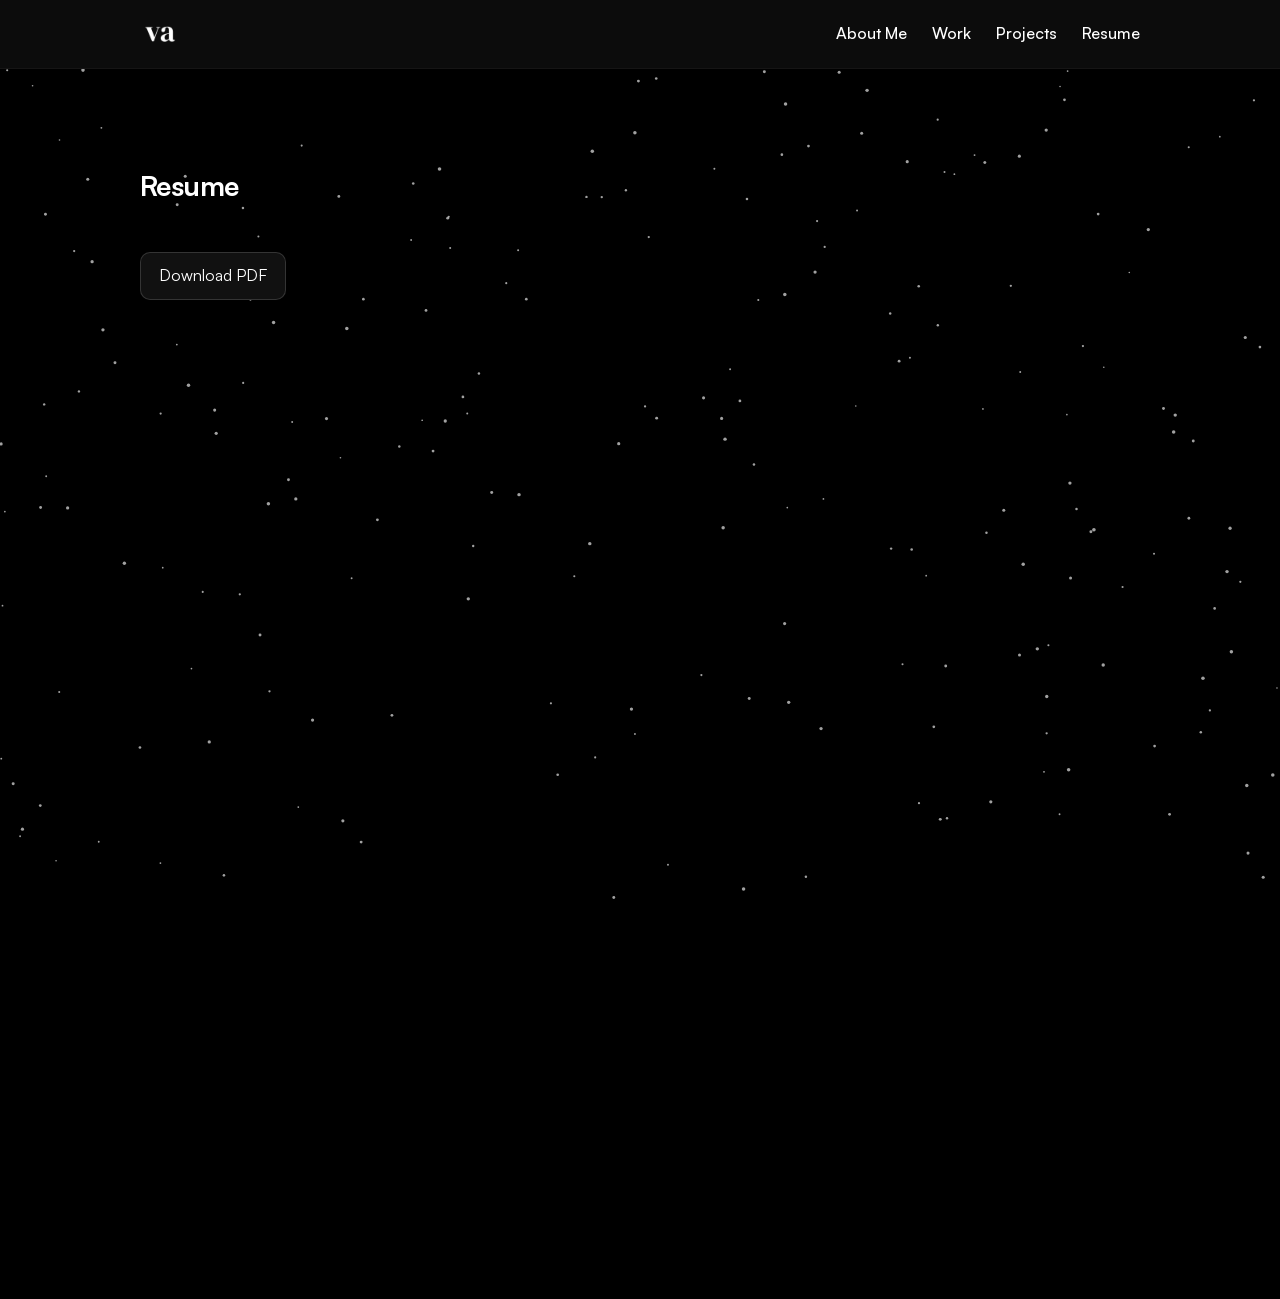
==== resume.html @ 834cd5b5 "initial" ====
<!DOCTYPE html>
<html lang="en">
<head>
    <meta charset="UTF-8">
    <meta name="viewport" content="width=device-width, initial-scale=1.0">
    <title>Resume | Vasanth Aggala</title>
    <link rel="stylesheet" href="styles.css">
    <link rel="icon" type="image/webp" href="assets/webLogo.webp">
</head>
<body>
    <canvas id="constellation"></canvas>
    <nav class="navbar">
        <div class="container navbar-inner">
            <a href="index.html#about" class="logo">
                <img src="assets/va-logo.webp" alt="personal logo">
            </a>

            <ul class="nav-links">
                <li><a href="index.html#about">About Me</a></li>
                <li><a href="index.html#work">Work</a></li>
                <li><a href="index.html#projects">Projects</a></li>
                <li><a href="resume.html">Resume</a></li>
            </ul>
        </div>
            
    </nav>

    <section class="section">
        <div class="container">
            <h2>Resume</h2>
            <a href="assets/vasanth_resume.pdf" download class="resume-download">Download PDF</a>
            <iframe 
                src="assets/vasanth_resume.pdf"
                width="100%"
                height="900px"
                style="border: none; border-radius: 12px;">
            </iframe>
        </div>
    </section>
    <script src="constellation.js"></script>
</body>
</html>
---- styles.css ----
@font-face {
    font-family: 'Satoshi';
    src: url('assets/fonts/Satoshi-Variable.woff2') format('woff2');
    font-weight: 300 900;
    font-display: swap;
    font-style: normal;
} 

html {
    scroll-behavior: smooth;
}

body {
    background: black;

    /* background: radial-gradient(1200px 600px at 20% 0%, rgba(163,217,234,0.12), transparent 55%),
                radial-gradient(900px 500px at 80% 20%, rgba(255,255,255,0.06), transparent 60%),
                #000; */

    font-family: "Satoshi", sans-serif;
    margin: 0;
    padding: 0;
    line-height: 1.6;
    color: rgb(255, 255, 255)
}

h2 {
    font-weight: 700;
    font-size: 28px;
    letter-spacing: -0.02em;
}

.container {
    width: min(1000px, 92%);
    margin: 0 auto;
    /* border: 1px solid red;  */
}

.navbar {
    position: sticky;
    top: 0;
    background: rgb(12, 12, 12);
    display: flex;
    justify-content: space-between;
    align-items: center;
    padding: 14px 0px;
    border-bottom: 1px solid #161515;
    z-index: 1000;
}

.navbar-inner {
    display: flex;
    justify-content: space-between;
    align-items: center;
}

.logo {
    /* font-size: 20px;
    font-weight: bold; */
    text-decoration: none;
}

.logo img {
    height: 40px;
    width: auto;
    display: block;
}

.nav-links {
    list-style: none;
    display: flex;
    gap: 25px;
    margin: 0;
    padding: 0;
}

.nav-links a {
    text-decoration: none;
    color: white;
    font-weight: 500;
}

.nav-links a:hover {
    color: rgb(163, 217, 234);
}

.section {
    padding: 72px 0;
}

.email-link {
    color: rgb(163, 217, 234)
}

.hero-section {
    display: flex;
    justify-content: space-between;
    align-items: center;
    gap: 60px;
    padding-top: 40px;
    padding-bottom: 40px;
}

.hero-left {
    flex: 1;
    min-width: 280px;
}

.hero-title {
    font-size: 52px;
    font-weight: 700;
    margin-bottom: 10px;
    letter-spacing: -0.03em;
}

.hero-subtitle {
    font-size: 20px;
    color: rgb(163, 217, 234);
    font-weight: 500;
    margin-bottom: 18px;
}

.hero-description {
    font-size: 16px;
    line-height: 1.7;
    opacity: 0.9;
    max-width: 60ch;
    margin-bottom: 28px;
}

.hero-buttons {
    display: flex;
    gap: 14px;
    flex-wrap: wrap;
}

.hero-btn {
    display: inline-block;
    padding: 10px 18px;
    border-radius: 12px;
    border: 1px solid rgba(255, 255, 255, 0.18);
    background: rgba(255, 255, 255, 0.05);
    color: white;
    text-decoration: none;
    font-weight: 500;
    transition: transform 150ms ease, border-color 150ms ease;
}

.hero-btn:hover {
    transform: translateY(-2px);
    border-color: rgba(163, 217, 234, 0.55);
}

.hero-btn.primary {
    background: rgba(163, 217, 234, 0.18);
    border-color: rgba(163, 217, 234, 0.4);
}

.hero-btn.primary:hover {
    border-color: rgba(163, 217, 234, 0.75);
}

.hero-right {
    display: flex;
    justify-content: center;
    align-items: center;
}

@media (max-width: 900px) {
    .hero-section {
        flex-direction: column;
        align-items: flex-start;
    }

    .hero-title {
        font-size: 42px;
    }
}







.about-layout {
    display: flex;
    align-items: flex-start;
    justify-content: space-between;
    gap: 30px;
}

.about-text {
    flex: 1;
    min-width: 260px;
}

/* .about-text p {
    max-width: 70ch;
    opacity: 0.92;
} */

.about-card {
    width: 260px;
    background: rgb(12, 12, 12);
    color: white;
    border-radius: 15px;
    border: 3px solid rgba(12,12,12,1);
    overflow: hidden;
    box-shadow: 0px 6px 15px rgba(0,0,0,0.2);
    transition: transform 180ms ease, box-shadow 180ms ease, border-color 180ms ease;
}

.about-photo {
    width: 100%;
    height: 280px;
    object-fit: cover;
    display: block;
}

.about-card-caption {
    padding: 14px 16px;
}

.about-links {
    display: flex;
    justify-content: center;
    gap: 22px;
    padding: 16px 0;
}

.about-icon {
    font-size: 28px;
    color: white;
    opacity: 0.85;
    transition: transform 0.2s ease, opacity 0.2s ease;
}

.about-icon:hover {
    transform: scale(1.2);
    opacity: 1;
    color: rgb(163, 217, 234);
}


/* Responsive: stack when screen is narrow */
@media (max-width: 800px) {
    .about-layout {
        flex-direction: column;
    }

    .about-card {
        order: 1;          /* card first */
        width: 100%;
        max-width: 360px;
    }

    .about-text {
        order: 2;          /* text second */
    }
}





.work-card {
    background: #111;
    color: white;
    border-radius: 15px;
    margin-top: 20px;
    box-shadow: 0px 6px 15px rgba(0, 0, 0, 0.2);
    border: 1px solid rgba(255, 255, 255, 0.1);
    overflow: hidden; /* keeps corners rounded when expanded */
    transition: transform 180ms ease, box-shadow 180ms ease, border-color 180ms ease;
}

.work-summary {
    display: flex;
    align-items: center;
    justify-content: space-between;
    padding: 18px 25px;
    cursor: pointer;
    list-style: none;
    transition: transform 0.5s ease;
}

.work-summary::-webkit-details-marker {
    display: none;
}

.work-details {
    overflow: hidden;
    height: 0;
    padding: 0 25px;
    border-top: 1px solid rgba(255, 255, 255, 0.08);
}

.work-card[open] .work-details {
    padding: 0 25px 18px 25px; /* height handled by JS */
}


.work-details ul {
    margin: 14px 0 0 0;
    padding-left: 18px;
}

.work-details li {
    margin: 8px 0;
    opacity: 0.9;
}

.chevron {
    transition: transform 0.2s ease;
    opacity: 0.9;
}

.work-card[open] .chevron {
    transform: rotate(180deg);
}


.work-summary:hover {
    transform: scale(1.025);
}


.company-logo {
    height: 55px;
    width: 55px;
    border-radius: 12px;
    object-fit: cover;
    margin-right: 20px;
}

.work-info {
    flex: 1;
}

.work-info h3 {
    margin: 0;
    font-size: 18px;
    font-weight: bold;
}

.company-name {
    margin: 4px 0 0 0;
    font-size: 14px;
    opacity: 0.8;
}

.work-date {
    font-size: 14px;
    opacity: 0.8;
}


.resume-download {
    display: inline-block;
    margin: 20px 0;
    padding: 10px 18px;
    background: #111;
    border: 1px solid rgba(255,255,255,0.15);
    border-radius: 10px;
    color: white;
    text-decoration: none;
}

.resume-download:hover {
    color: rgb(163, 217, 234);
    border-color: rgb(163, 217, 234);
}

.work-card:hover,
.about-card:hover {
    transform: translateY(-2px);
    border-color: rgba(106, 205, 236, 0.561);
    box-shadow: 0px 10px 26px rgba(0,0,0,0.35);
}

a:focus-visible,
summary:focus-visible {
    outline: 2px solid rgba(163,217,234,0.7);
    outline-offset: 3px;
    border-radius: 10px;
}


.reveal {
    opacity: 0;
    transform: translateY(18px);
    transition: opacity 600ms ease, transform 600ms ease;
}

.reveal-visible {
    opacity: 1;
    transform: translateY(0);
}

.projects-grid {
    display: grid;
    grid-template-columns: repeat(3, minmax(0, 1fr));
    gap: 22px;
    margin-top: 20px;
}

.project-card {
    background: #111;
    color: white;
    border-radius: 16px;
    border: 1px solid rgba(255,255,255,0.10);
    box-shadow: 0px 6px 15px rgba(0,0,0,0.20);
    overflow: hidden;
    transition: transform 0.25s ease, border 0.25s ease;
}

.project-card:hover {
    transform: translateY(-4px);
    border: 1px solid rgba(0,119,255,0.55);
}

.project-top {
    height: 170px;
    background: rgba(255,255,255,0.03);
}

.project-image {
    width: 100%;
    height: 100%;
    object-fit: cover;
    display: block;
}

.project-body {
    padding: 16px 18px 18px 18px;
}

.project-header {
    display: flex;
    align-items: center;
    justify-content: space-between;
    gap: 14px;
}

.project-title {
    margin: 0;
    font-size: 18px;
    font-weight: 700;
}

.project-links {
    display: flex;
    gap: 10px;
}

.project-icon {
    color: white;
    opacity: 0.85;
    font-size: 18px;
    transition: transform 0.2s ease, opacity 0.2s ease;
}

.project-icon:hover {
    transform: scale(1.15);
    opacity: 1;
}

.project-desc {
    margin: 10px 0 14px 0;
    opacity: 0.88;
    line-height: 1.55;
    font-size: 14.5px;
}

.project-tags {
    display: flex;
    flex-wrap: wrap;
    gap: 8px;
}

.tag {
    font-size: 12px;
    padding: 6px 10px;
    border-radius: 999px;
    background: rgba(255,255,255,0.06);
    border: 1px solid rgba(255,255,255,0.10);
    opacity: 0.9;
}

/* Responsive */
@media (max-width: 1000px) {
  .projects-grid {
    grid-template-columns: repeat(2, minmax(0, 1fr));
  }
}

@media (max-width: 650px) {
  .projects-grid {
    grid-template-columns: 1fr;
  }

  .project-top {
    height: 190px;
  }
}


#constellation {
    position: fixed;
    inset: 0;
    width: 100vw;
    height: 100vh;
    z-index: -2;
    pointer-events: none;
    opacity: 0.7;
}
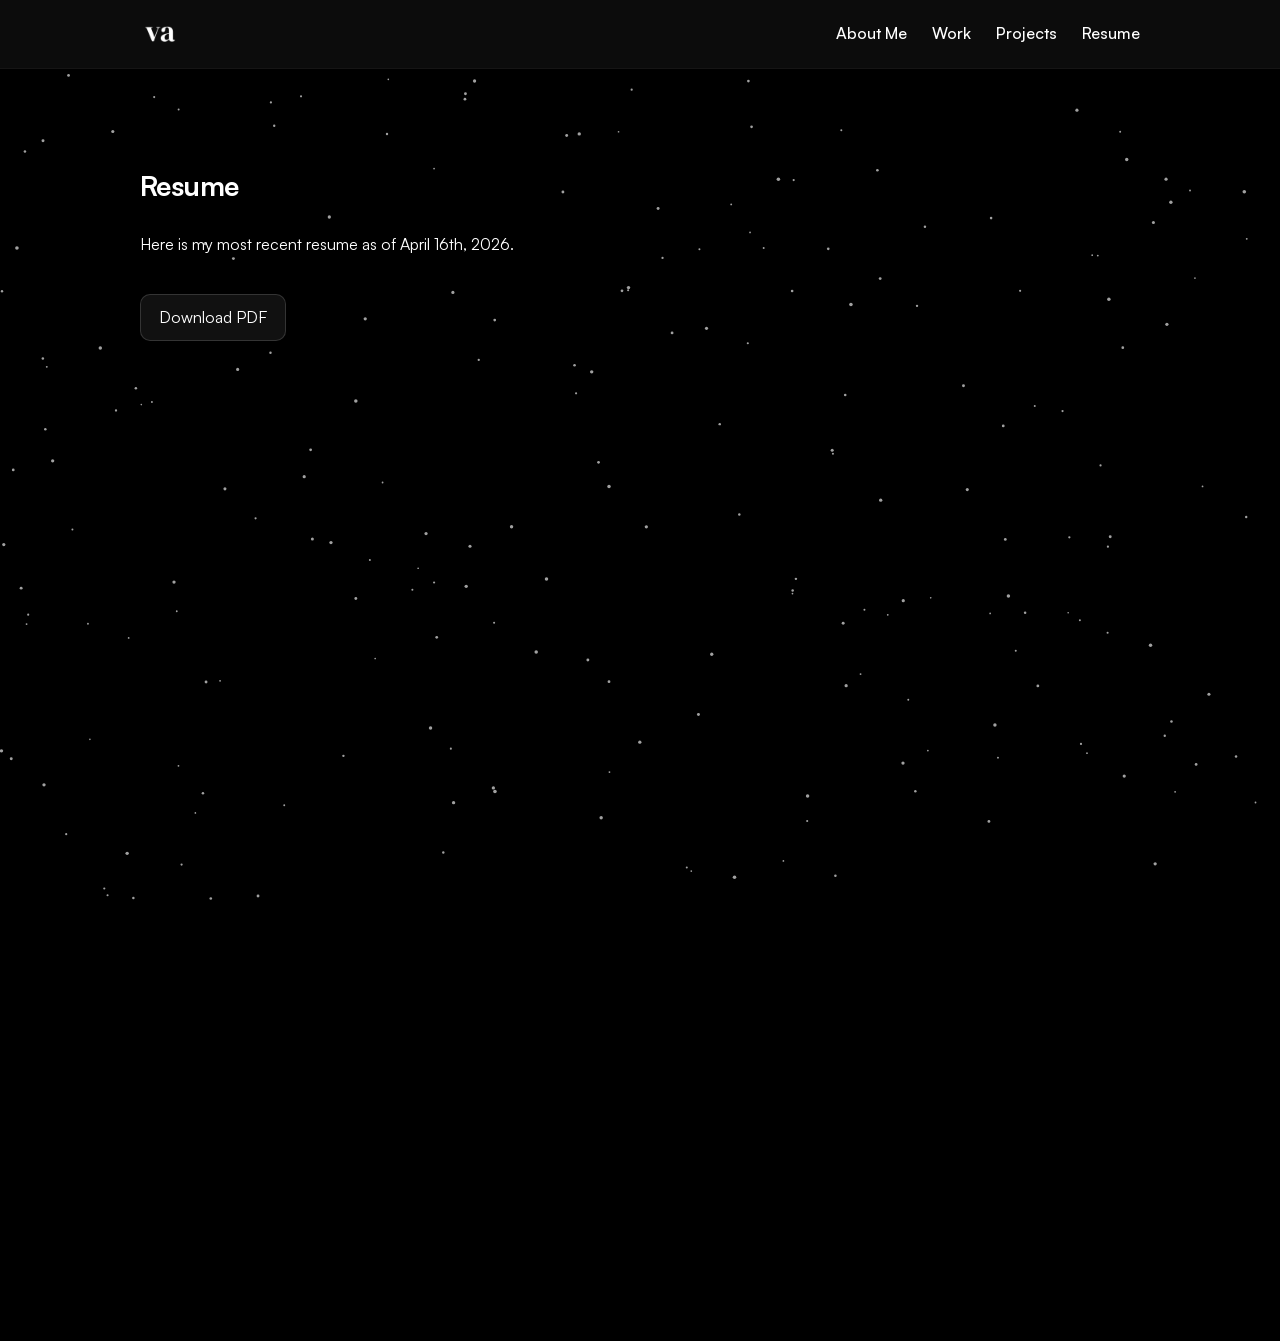
==== commit 136b155b: "updated resume and some text" ====
--- a/resume.html
+++ b/resume.html
@@ -28,9 +28,12 @@
     <section class="section">
         <div class="container">
             <h2>Resume</h2>
-            <a href="assets/vasanth_resume.pdf" download class="resume-download">Download PDF</a>
+            <p>
+                Here is my most recent resume as of April 16th, 2026.
+            </p>
+            <a href="assets/vasanth_aggala_resume.pdf" download class="resume-download">Download PDF</a>
             <iframe 
-                src="assets/vasanth_resume.pdf"
+                src="assets/vasanth_aggala_resume.pdf"
                 width="100%"
                 height="900px"
                 style="border: none; border-radius: 12px;">
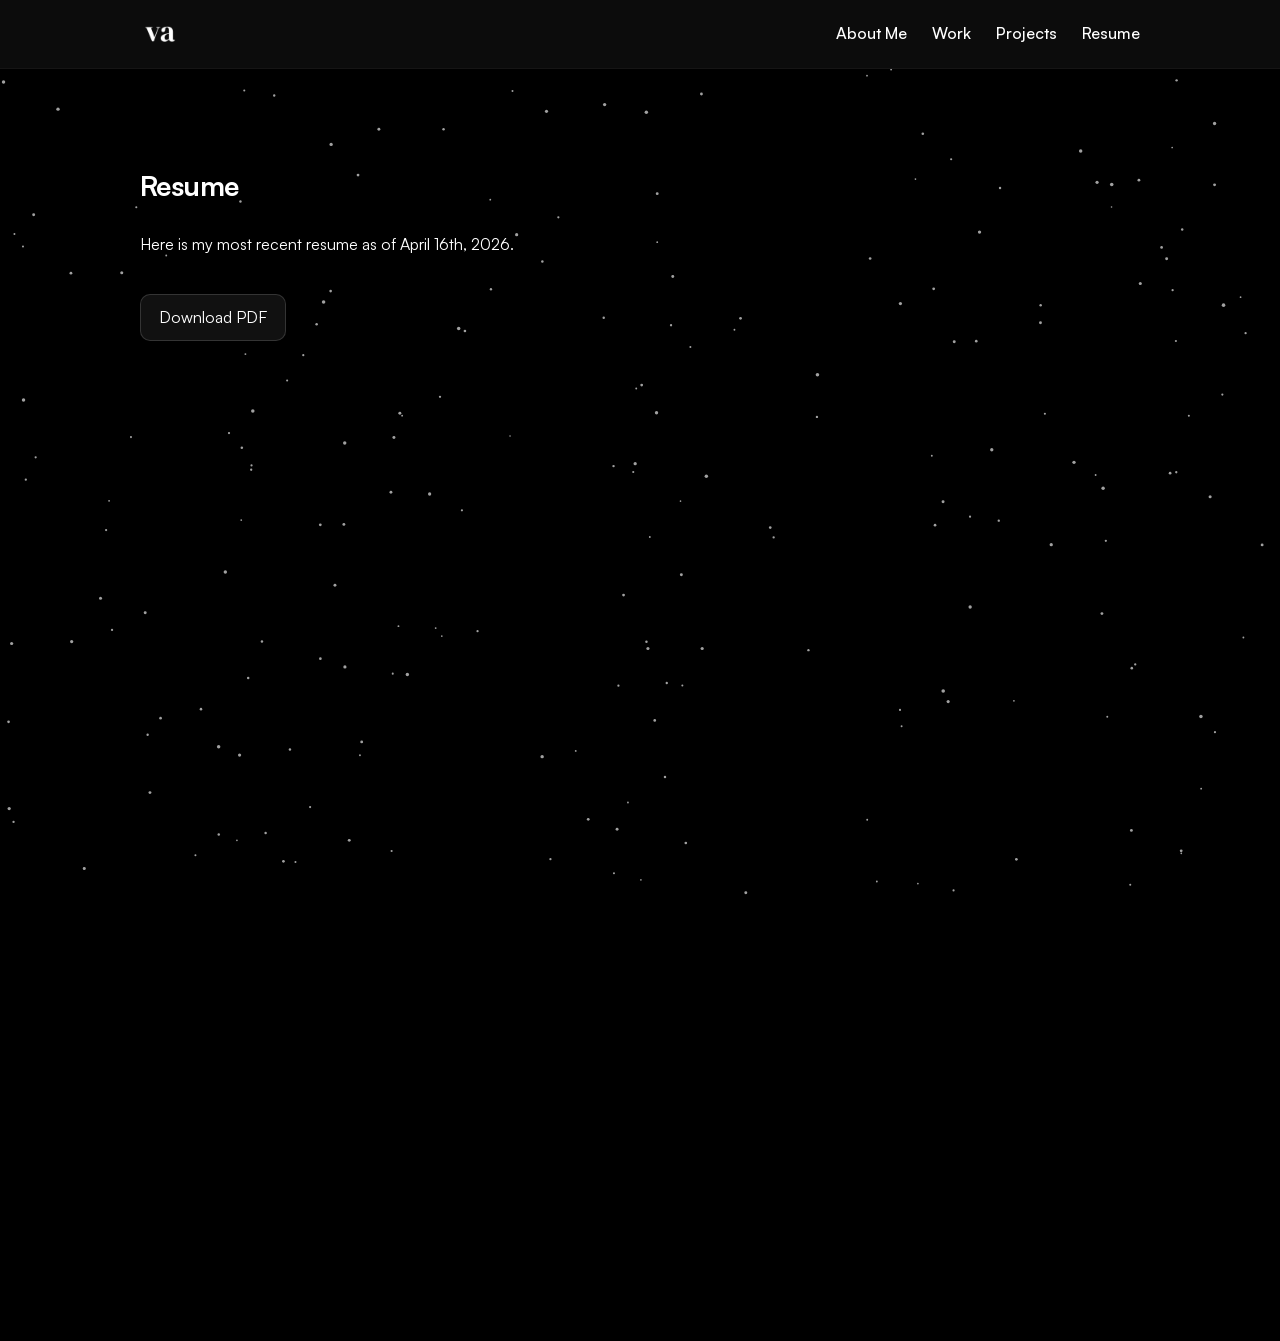
==== commit 2c6ac39e: "added dft project" ====
--- a/resume.html
+++ b/resume.html
@@ -16,9 +16,9 @@
             </a>
 
             <ul class="nav-links">
-                <li><a href="index.html#about">About Me</a></li>
-                <li><a href="index.html#work">Work</a></li>
-                <li><a href="index.html#projects">Projects</a></li>
+                <li><a href="index.html/#about">About Me</a></li>
+                <li><a href="index.html/#work">Work</a></li>
+                <li><a href="index.html/#projects">Projects</a></li>
                 <li><a href="resume.html">Resume</a></li>
             </ul>
         </div>
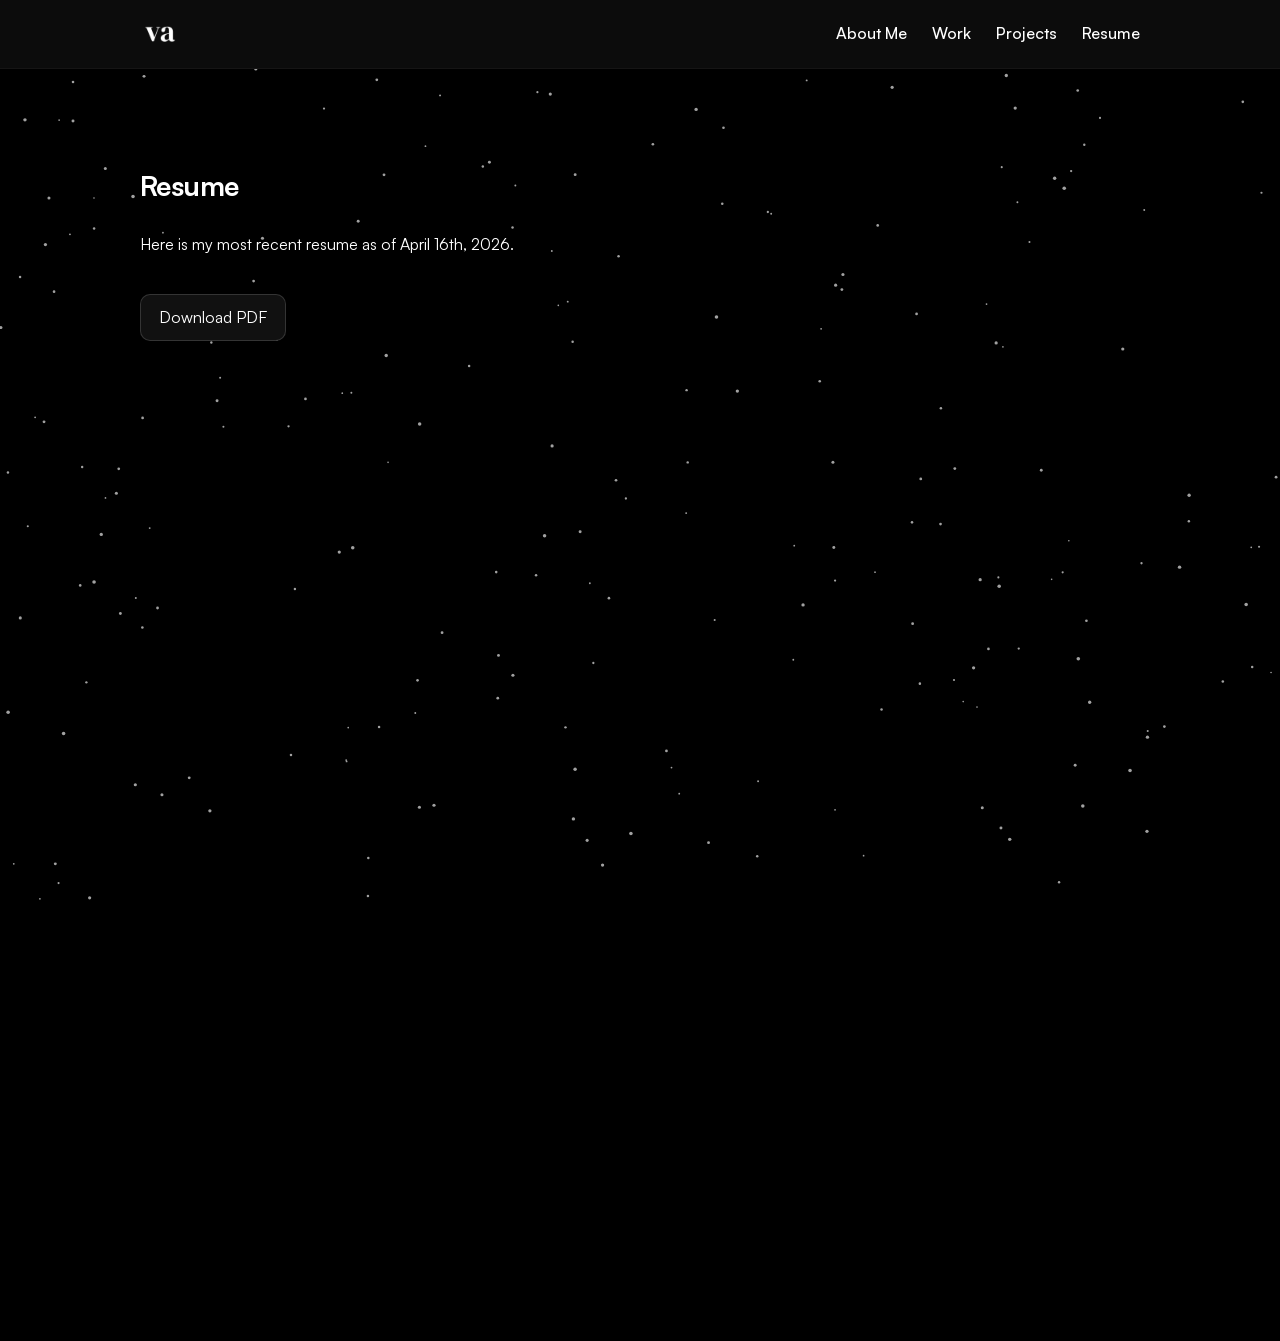
==== commit 728eb1b4: "update internship + fix bug from moving from resume page to home page causes raw html to show" ====
--- a/resume.html
+++ b/resume.html
@@ -16,9 +16,9 @@
             </a>
 
             <ul class="nav-links">
-                <li><a href="index.html/#about">About Me</a></li>
-                <li><a href="index.html/#work">Work</a></li>
-                <li><a href="index.html/#projects">Projects</a></li>
+                <li><a href="/#about">About Me</a></li>
+                <li><a href="/#work">Work</a></li>
+                <li><a href="/#projects">Projects</a></li>
                 <li><a href="resume.html">Resume</a></li>
             </ul>
         </div>
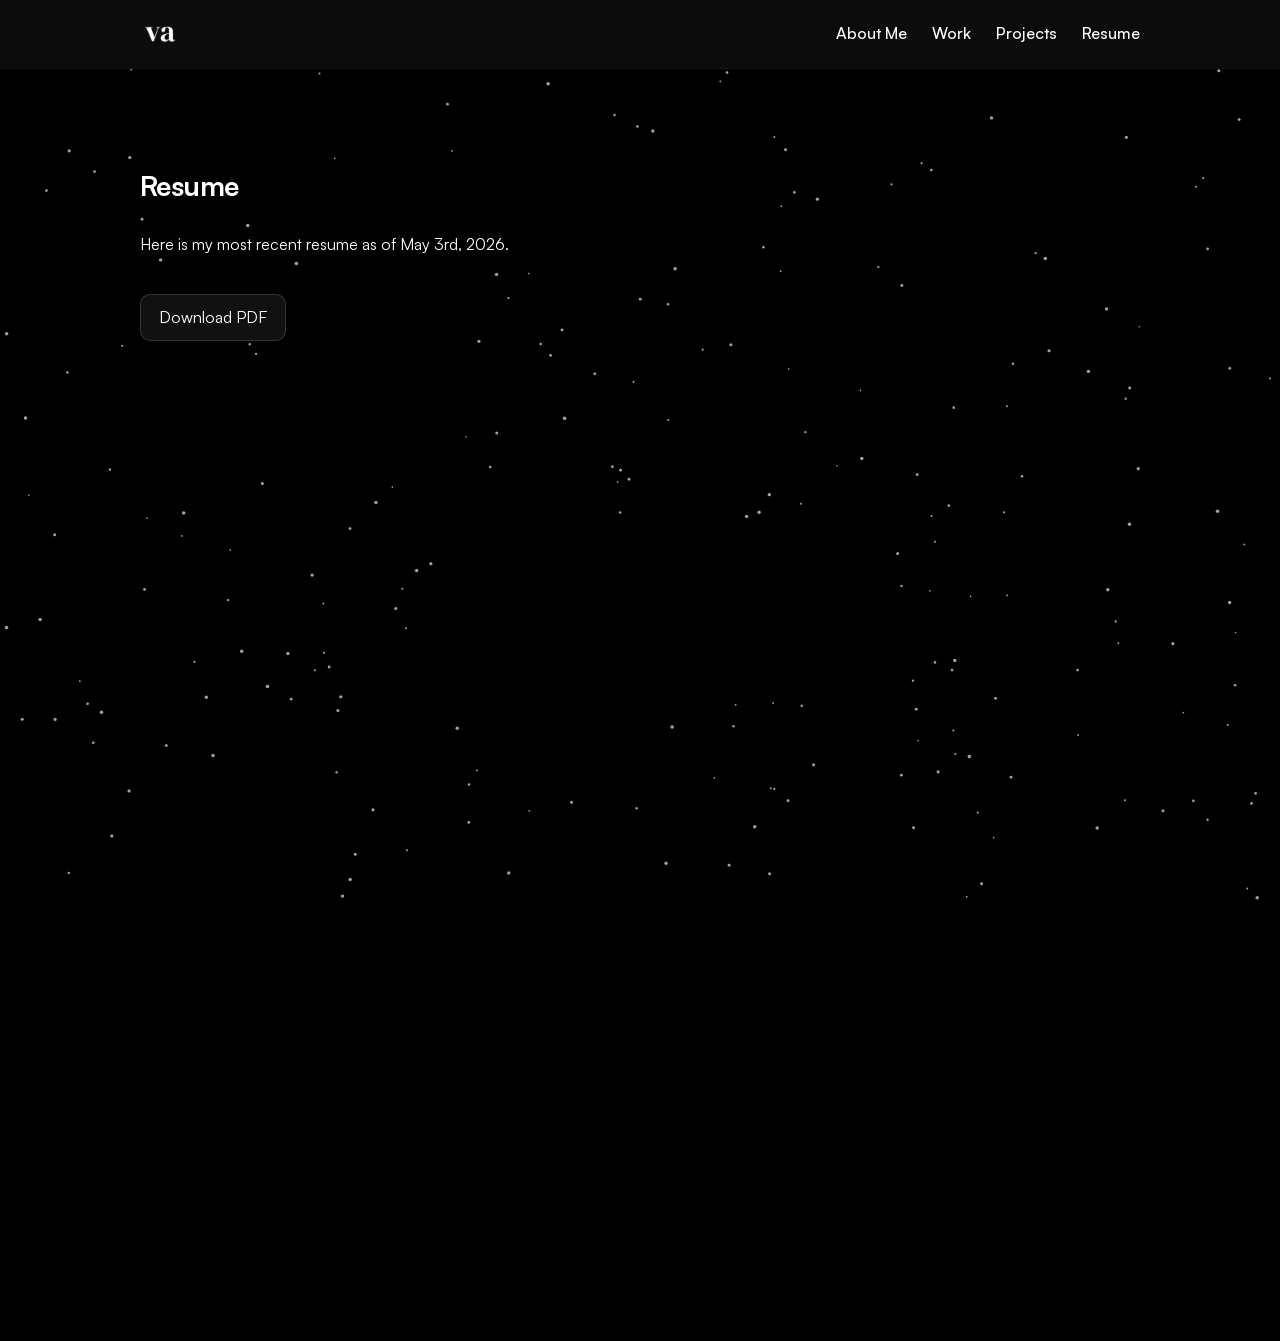
==== commit 33384065: "typo" ====
--- a/resume.html
+++ b/resume.html
@@ -29,7 +29,7 @@
         <div class="container">
             <h2>Resume</h2>
             <p>
-                Here is my most recent resume as of April 16th, 2026.
+                Here is my most recent resume as of May 3rd, 2026.
             </p>
             <a href="assets/vasanth_aggala_resume.pdf" download class="resume-download">Download PDF</a>
             <iframe 
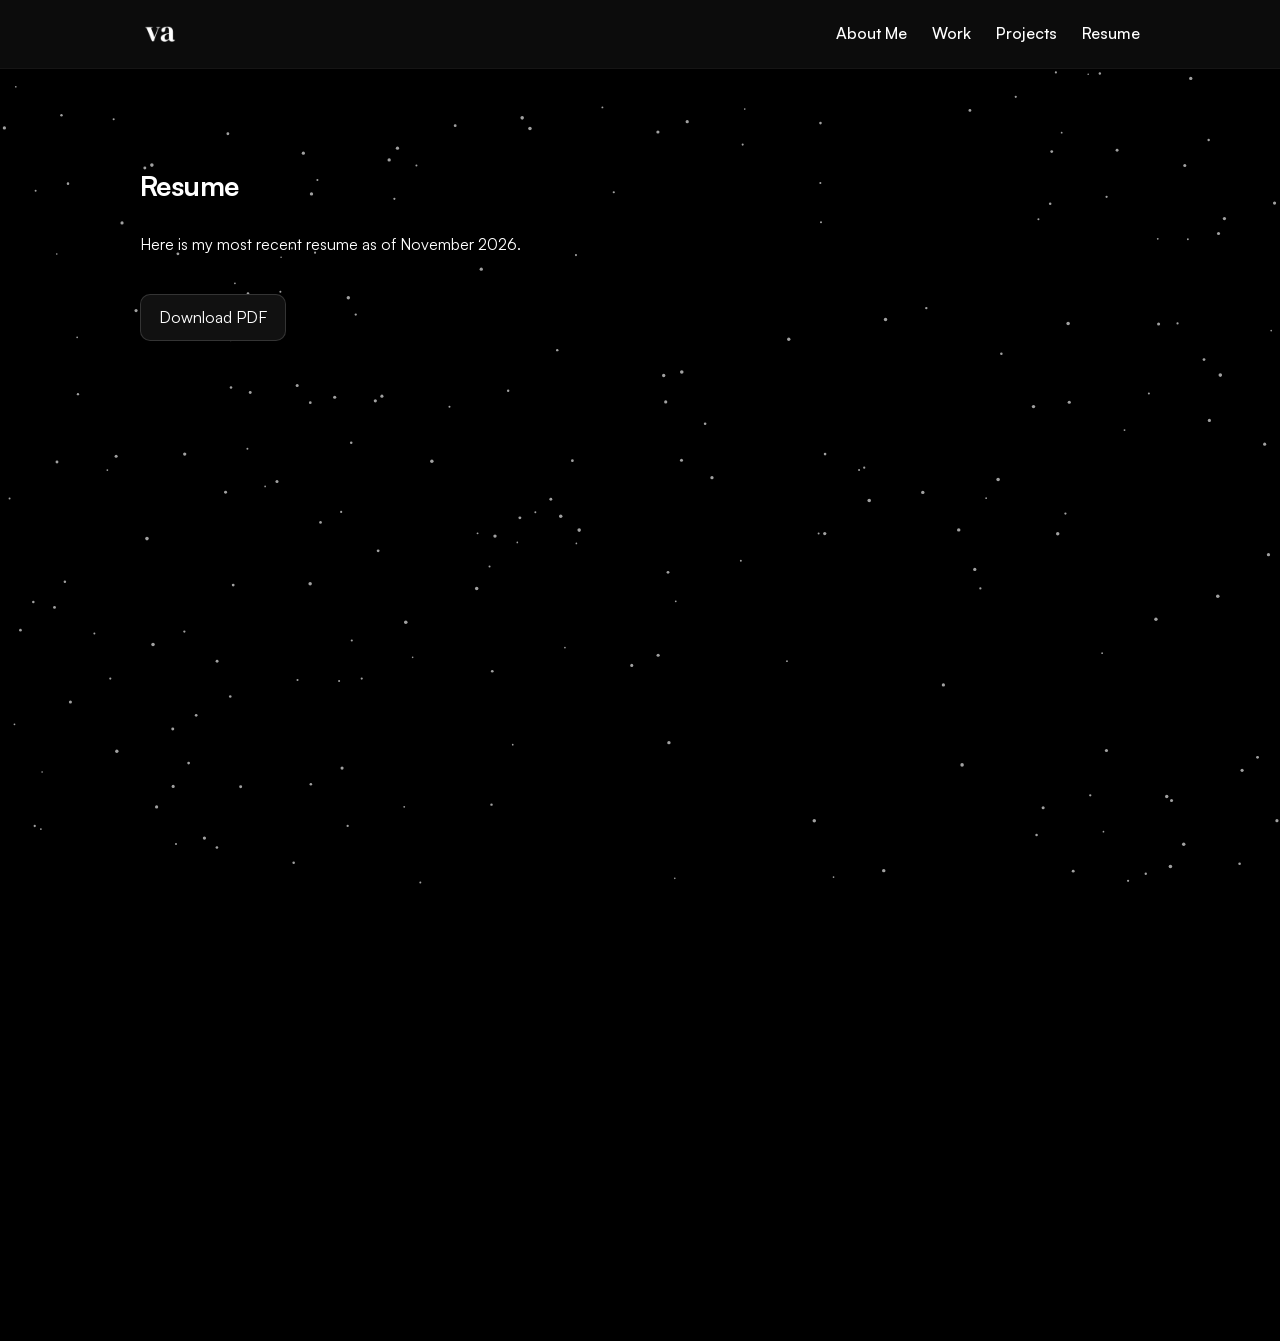
==== commit 81d978e5: "updates to expeirence" ====
--- a/resume.html
+++ b/resume.html
@@ -29,7 +29,7 @@
         <div class="container">
             <h2>Resume</h2>
             <p>
-                Here is my most recent resume as of May 3rd, 2026.
+                Here is my most recent resume as of November 2026.
             </p>
             <a href="assets/vasanth_aggala_resume.pdf" download class="resume-download">Download PDF</a>
             <iframe 
--- a/styles.css
+++ b/styles.css
@@ -516,3 +516,272 @@
     opacity: 0.7;
 }
 
+
+
+/* ============================
+   Project cards + focused view
+============================ */
+
+.section-hint {
+    margin: -6px 0 0 0;
+    opacity: 0.7;
+    font-size: 14.5px;
+}
+
+.project-card {
+    position: relative;
+    display: flex;
+    flex-direction: column;
+    cursor: pointer;
+}
+
+.project-card:hover {
+    border: 1px solid rgba(163, 217, 234, 0.55);
+}
+
+.project-top-icon {
+    display: flex;
+    align-items: center;
+    justify-content: center;
+    font-size: 54px;
+    color: rgb(163, 217, 234);
+    background: rgba(163, 217, 234, 0.08);
+}
+
+.project-top {
+    border-bottom: 1px solid rgba(255, 255, 255, 0.08);
+}
+
+.project-body {
+    flex: 1;
+    display: flex;
+    flex-direction: column;
+}
+
+.project-header {
+    align-items: flex-start;
+}
+
+.project-open {
+    all: unset;
+    cursor: pointer;
+}
+
+/* stretch the title button over the whole card so the card is one click target */
+.project-open::after {
+    content: "";
+    position: absolute;
+    inset: 0;
+    z-index: 2;
+    border-radius: 16px;
+}
+
+.project-open:focus-visible::after {
+    outline: 2px solid rgba(163, 217, 234, 0.8);
+    outline-offset: 3px;
+}
+
+.project-arrow {
+    font-size: 14px;
+    margin-top: 4px;
+    color: rgb(163, 217, 234);
+    opacity: 0.8;
+    transition: transform 0.2s ease;
+}
+
+.project-card:hover .project-arrow {
+    transform: translate(2px, -2px);
+}
+
+.project-card .project-tags {
+    margin-top: auto;
+}
+
+.project-modal {
+    width: min(760px, 92vw);
+    max-height: 88vh;
+    padding: 0;
+    border: 1px solid rgba(255, 255, 255, 0.14);
+    border-radius: 16px;
+    background: #111;
+    color: white;
+    font-family: "Satoshi", sans-serif;
+    line-height: 1.6;
+    box-shadow: 0 24px 60px rgba(0, 0, 0, 0.6);
+    overflow: hidden;
+}
+
+.project-modal[open] {
+    display: flex;
+    flex-direction: column;
+    animation: modal-in 200ms cubic-bezier(0.2, 0.8, 0.2, 1);
+}
+
+.project-modal::backdrop {
+    background: rgba(0, 0, 0, 0.7);
+    backdrop-filter: blur(3px);
+}
+
+@keyframes modal-in {
+    from { opacity: 0; transform: translateY(12px) scale(0.98); }
+    to   { opacity: 1; transform: none; }
+}
+
+.modal-bar {
+    display: grid;
+    grid-template-columns: 70px 1fr 70px;
+    align-items: center;
+    padding: 12px 16px;
+    background: rgb(12, 12, 12);
+    border-bottom: 1px solid rgba(255, 255, 255, 0.1);
+}
+
+.modal-dots {
+    display: flex;
+    gap: 8px;
+}
+
+.modal-dots span {
+    width: 12px;
+    height: 12px;
+    border-radius: 50%;
+    background: #ff5f57;
+}
+
+.modal-dots span:nth-child(2) { background: #febc2e; }
+.modal-dots span:nth-child(3) { background: #28c840; }
+
+.modal-title {
+    margin: 0;
+    text-align: center;
+    font-size: 14px;
+    font-weight: 600;
+    letter-spacing: 0.12em;
+    text-transform: uppercase;
+    white-space: nowrap;
+    overflow: hidden;
+    text-overflow: ellipsis;
+}
+
+.modal-close {
+    justify-self: end;
+    width: 36px;
+    height: 36px;
+    border: none;
+    border-radius: 8px;
+    background: transparent;
+    color: white;
+    font-size: 18px;
+    cursor: pointer;
+}
+
+.modal-close:hover {
+    background: rgba(255, 255, 255, 0.08);
+    color: rgb(163, 217, 234);
+}
+
+.modal-body {
+    padding: 24px 28px 28px;
+    overflow-y: auto;
+}
+
+.modal-image {
+    display: block;
+    width: 100%;
+    max-height: 300px;
+    object-fit: cover;
+    border-radius: 12px;
+    border: 1px solid rgba(255, 255, 255, 0.1);
+    margin-bottom: 20px;
+}
+
+.modal-body .tag {
+    font-size: 13px;
+    background: rgba(163, 217, 234, 0.14);
+    border-color: rgba(163, 217, 234, 0.35);
+}
+
+.modal-dates {
+    margin: 14px 0 0 0;
+    font-size: 14px;
+    opacity: 0.7;
+}
+
+.modal-body p {
+    max-width: 65ch;
+    opacity: 0.92;
+}
+
+.modal-subhead {
+    margin: 22px 0 6px 0;
+    font-weight: 700;
+}
+
+.modal-body ul {
+    margin: 0;
+    padding-left: 20px;
+}
+
+.modal-body li {
+    margin: 6px 0;
+    opacity: 0.92;
+}
+
+.modal-links {
+    display: flex;
+    flex-wrap: wrap;
+    gap: 12px;
+    margin-top: 24px;
+}
+
+.modal-links:empty {
+    display: none;
+}
+
+.modal-btn {
+    display: inline-flex;
+    align-items: center;
+    gap: 8px;
+    padding: 10px 18px;
+    border-radius: 12px;
+    border: 1px solid rgba(163, 217, 234, 0.4);
+    background: rgba(163, 217, 234, 0.18);
+    color: white;
+    text-decoration: none;
+    font-weight: 600;
+}
+
+.modal-btn:hover {
+    border-color: rgba(163, 217, 234, 0.8);
+}
+
+.work-location {
+    margin: 2px 0 0 0;
+    opacity: 0.7;
+    text-align: right;
+}
+
+.work-date p {
+    margin: 0;
+    text-align: right;
+}
+
+@media (max-width: 650px) {
+    .modal-body {
+        padding: 20px;
+    }
+
+    .modal-bar {
+        grid-template-columns: 54px 1fr 54px;
+    }
+
+    .work-summary {
+        flex-wrap: wrap;
+        gap: 10px;
+    }
+}
+
+@media (prefers-reduced-motion: reduce) {
+    .project-modal[open] { animation: none; }
+    .project-card, .project-arrow, .work-summary, .hero-btn { transition: none; }
+}
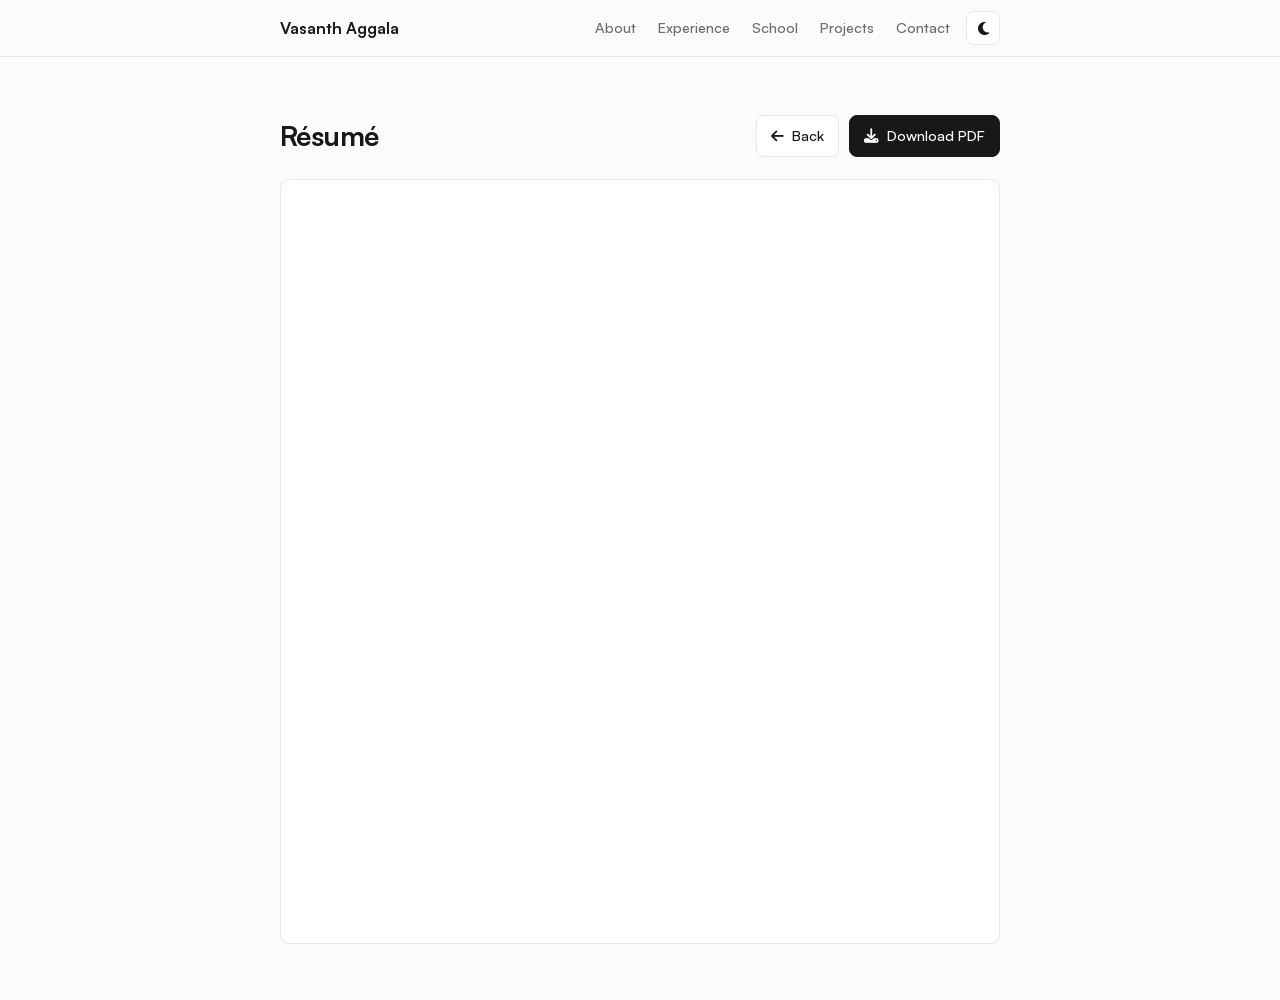
==== commit 6a090b68: "update to overall aesthetic" ====
--- a/resume.html
+++ b/resume.html
@@ -3,43 +3,49 @@
 <head>
     <meta charset="UTF-8">
     <meta name="viewport" content="width=device-width, initial-scale=1.0">
-    <title>Resume | Vasanth Aggala</title>
+    <title>Résumé | Vasanth Aggala</title>
+    <meta name="description" content="Résumé of Vasanth Aggala, Computer Engineering at Georgia Tech.">
+    <meta name="color-scheme" content="light dark">
+    <script>
+        // Apply a saved theme before the page draws, so it never flashes the wrong colors.
+        try {
+            const saved = localStorage.getItem("theme");
+            if (saved === "light" || saved === "dark") document.documentElement.dataset.theme = saved;
+        } catch (e) {}
+    </script>
+    <link rel="icon" type="image/webp" href="assets/webLogo.webp">
+    <link rel="stylesheet" href="https://cdnjs.cloudflare.com/ajax/libs/font-awesome/6.5.0/css/all.min.css">
     <link rel="stylesheet" href="styles.css">
-    <link rel="icon" type="image/webp" href="assets/webLogo.webp">
 </head>
 <body>
-    <canvas id="constellation"></canvas>
-    <nav class="navbar">
-        <div class="container navbar-inner">
-            <a href="index.html#about" class="logo">
-                <img src="assets/va-logo.webp" alt="personal logo">
-            </a>
+    <header class="header">
+        <div class="wrap header-inner">
+            <a class="brand" href="/">Vasanth Aggala</a>
+            <nav class="nav" aria-label="Sections">
+                <a href="/#about">About</a>
+                <a href="/#experience">Experience</a>
+                <a href="/#school">School</a>
+                <a href="/#projects">Projects</a>
+                <a href="/#contact">Contact</a>
+            </nav>
+            <button class="theme-toggle" type="button" aria-label="Switch to dark mode" title="Switch light / dark">
+                <i class="fa-solid fa-moon icon-moon" aria-hidden="true"></i>
+                <i class="fa-solid fa-sun icon-sun" aria-hidden="true"></i>
+            </button>
+        </div>
+    </header>
 
-            <ul class="nav-links">
-                <li><a href="/#about">About Me</a></li>
-                <li><a href="/#work">Work</a></li>
-                <li><a href="/#projects">Projects</a></li>
-                <li><a href="resume.html">Resume</a></li>
-            </ul>
+    <main class="wrap section">
+        <div class="resume-head">
+            <h1>Résumé</h1>
+            <div class="links">
+                <a href="/"><i class="fa-solid fa-arrow-left" aria-hidden="true"></i> Back</a>
+                <a class="primary" href="assets/vasanth_aggala_resume.pdf" download><i class="fa-solid fa-download" aria-hidden="true"></i> Download PDF</a>
+            </div>
         </div>
-            
-    </nav>
+        <iframe class="resume-frame" src="assets/vasanth_aggala_resume.pdf" title="Vasanth Aggala résumé (PDF)"></iframe>
+    </main>
 
-    <section class="section">
-        <div class="container">
-            <h2>Resume</h2>
-            <p>
-                Here is my most recent resume as of November 2026.
-            </p>
-            <a href="assets/vasanth_aggala_resume.pdf" download class="resume-download">Download PDF</a>
-            <iframe 
-                src="assets/vasanth_aggala_resume.pdf"
-                width="100%"
-                height="900px"
-                style="border: none; border-radius: 12px;">
-            </iframe>
-        </div>
-    </section>
-    <script src="constellation.js"></script>
+    <script src="scripts.js"></script>
 </body>
 </html>
--- a/styles.css
+++ b/styles.css
@@ -1,787 +1,521 @@
 @font-face {
-    font-family: 'Satoshi';
-    src: url('assets/fonts/Satoshi-Variable.woff2') format('woff2');
+    font-family: "Satoshi";
+    src: url("assets/fonts/Satoshi-Variable.woff2") format("woff2");
     font-weight: 300 900;
     font-display: swap;
-    font-style: normal;
-} 
+}
+
+/* ============================
+   Tokens
+   Light by default. Dark follows the device setting, unless the visitor
+   picked a theme with the toggle (stored as data-theme on <html>).
+============================ */
+
+:root {
+    color-scheme: light;
+    --bg: #fbfbfa;
+    --surface: #ffffff;
+    --text: #18181b;
+    --muted: #6b6b73;
+    --line: #e7e7e3;
+    --accent: #2f62d9;
+    --ok: #1f9d55;
+    --width: 720px;
+}
+
+/* the dark palette, applied by the device setting or by the toggle */
+@media (prefers-color-scheme: dark) {
+    :root:not([data-theme="light"]) {
+        color-scheme: dark;
+        --bg: #0f0f11;
+        --surface: #17171a;
+        --text: #ececef;
+        --muted: #9b9ba4;
+        --line: #26262b;
+        --accent: #86a8ff;
+        --ok: #3ccf7a;
+    }
+}
+
+:root[data-theme="dark"] {
+    color-scheme: dark;
+    --bg: #0f0f11;
+    --surface: #17171a;
+    --text: #ececef;
+    --muted: #9b9ba4;
+    --line: #26262b;
+    --accent: #86a8ff;
+    --ok: #3ccf7a;
+}
+
+/* ============================
+   Base
+============================ */
+
+* { box-sizing: border-box; }
 
 html {
     scroll-behavior: smooth;
+    scroll-padding-top: 72px;
 }
 
 body {
-    background: black;
-
-    /* background: radial-gradient(1200px 600px at 20% 0%, rgba(163,217,234,0.12), transparent 55%),
-                radial-gradient(900px 500px at 80% 20%, rgba(255,255,255,0.06), transparent 60%),
-                #000; */
-
-    font-family: "Satoshi", sans-serif;
     margin: 0;
+    background: var(--bg);
+    color: var(--text);
+    font-family: "Satoshi", system-ui, -apple-system, sans-serif;
+    font-size: 16px;
+    line-height: 1.65;
+    -webkit-font-smoothing: antialiased;
+}
+
+a {
+    color: var(--accent);
+    text-decoration: none;
+}
+
+a:hover { text-decoration: underline; text-underline-offset: 3px; }
+
+a:focus-visible,
+summary:focus-visible {
+    outline: 2px solid var(--accent);
+    outline-offset: 3px;
+    border-radius: 4px;
+}
+
+.wrap {
+    width: min(var(--width), 100% - 40px);
+    margin: 0 auto;
+}
+
+.muted { color: var(--muted); }
+
+/* ============================
+   Header
+============================ */
+
+.header {
+    position: sticky;
+    top: 0;
+    z-index: 10;
+    background: color-mix(in srgb, var(--bg) 85%, transparent);
+    backdrop-filter: blur(10px);
+    -webkit-backdrop-filter: blur(10px);
+    border-bottom: 1px solid var(--line);
+}
+
+.header-inner {
+    display: flex;
+    align-items: center;
+    justify-content: space-between;
+    gap: 16px;
+    height: 56px;
+}
+
+.brand {
+    font-weight: 700;
+    color: var(--text);
+    white-space: nowrap;
+}
+
+.brand:hover { text-decoration: none; }
+
+.nav {
+    display: flex;
+    gap: 22px;
+    margin-left: auto; /* sits on the right, next to the theme toggle */
+    overflow-x: auto;
+    scrollbar-width: none;
+}
+
+.nav a {
+    font-size: 14.5px;
+    font-weight: 500;
+    color: var(--muted);
+    white-space: nowrap;
+}
+
+.nav a:hover,
+.nav a.active {
+    color: var(--text);
+    text-decoration: none;
+}
+
+/* light/dark toggle: shows a moon in light mode, a sun in dark mode */
+.theme-toggle {
+    flex-shrink: 0;
+    display: grid;
+    place-items: center;
+    width: 34px;
+    height: 34px;
     padding: 0;
-    line-height: 1.6;
-    color: rgb(255, 255, 255)
-}
-
-h2 {
+    border: 1px solid var(--line);
+    border-radius: 8px;
+    background: var(--surface);
+    color: var(--text);
+    font-size: 15px;
+    cursor: pointer;
+}
+
+.theme-toggle:hover { border-color: var(--muted); }
+
+.theme-toggle:focus-visible {
+    outline: 2px solid var(--accent);
+    outline-offset: 2px;
+}
+
+.theme-toggle .icon-sun { display: none; }
+
+:root[data-theme="dark"] .theme-toggle .icon-sun { display: inline; }
+:root[data-theme="dark"] .theme-toggle .icon-moon { display: none; }
+
+@media (prefers-color-scheme: dark) {
+    :root:not([data-theme="light"]) .theme-toggle .icon-sun { display: inline; }
+    :root:not([data-theme="light"]) .theme-toggle .icon-moon { display: none; }
+}
+
+/* ============================
+   Sections
+============================ */
+
+.section {
+    padding: 56px 0;
+    border-top: 1px solid var(--line);
+}
+
+.section:first-of-type { border-top: 0; }
+
+.section-title {
+    margin: 0 0 28px;
+    font-size: 13px;
     font-weight: 700;
+    letter-spacing: 0.1em;
+    text-transform: uppercase;
+    color: var(--muted);
+}
+
+/* ============================
+   About
+============================ */
+
+.about { padding-top: 72px; }
+
+.intro {
+    display: flex;
+    align-items: center;
+    gap: 22px;
+    margin-bottom: 26px;
+}
+
+.avatar {
+    width: 96px;
+    height: 96px;
+    flex-shrink: 0;
+    border-radius: 50%;
+    object-fit: cover;
+    border: 1px solid var(--line);
+}
+
+.intro h1 {
+    margin: 0;
+    font-size: 34px;
+    line-height: 1.15;
+    letter-spacing: -0.02em;
+}
+
+.intro p { margin: 4px 0 0; }
+
+.status {
+    display: inline-flex;
+    align-items: center;
+    gap: 9px;
+    margin: 0 0 22px;
+    padding: 5px 12px;
+    border: 1px solid var(--line);
+    border-radius: 999px;
+    background: var(--surface);
+    font-size: 14px;
+    font-weight: 600;
+}
+
+.status::before {
+    content: "";
+    width: 8px;
+    height: 8px;
+    border-radius: 50%;
+    background: var(--ok);
+}
+
+.about p { max-width: 64ch; }
+
+.links {
+    display: flex;
+    flex-wrap: wrap;
+    gap: 10px;
+    margin-top: 24px;
+}
+
+.links a {
+    display: inline-flex;
+    align-items: center;
+    gap: 8px;
+    padding: 8px 14px;
+    border: 1px solid var(--line);
+    border-radius: 8px;
+    background: var(--surface);
+    color: var(--text);
+    font-size: 14.5px;
+    font-weight: 500;
+}
+
+.links a:hover {
+    border-color: var(--muted);
+    text-decoration: none;
+}
+
+.links a.primary {
+    background: var(--text);
+    border-color: var(--text);
+    color: var(--bg);
+}
+
+/* ============================
+   Experience
+============================ */
+
+.job {
+    display: grid;
+    grid-template-columns: 44px 1fr;
+    gap: 16px;
+}
+
+.job + .job { margin-top: 34px; }
+
+.logo {
+    width: 44px;
+    height: 44px;
+    border-radius: 10px;
+    object-fit: cover;
+    border: 1px solid var(--line);
+    background: #fff;
+}
+
+.row {
+    display: flex;
+    justify-content: space-between;
+    align-items: baseline;
+    gap: 4px 16px;
+    flex-wrap: wrap;
+}
+
+.row h3 {
+    margin: 0;
+    font-size: 16.5px;
+    font-weight: 700;
+}
+
+.date {
+    font-size: 14px;
+    color: var(--muted);
+    white-space: nowrap;
+}
+
+.sub {
+    margin: 1px 0 0;
+    font-size: 14.5px;
+    color: var(--muted);
+}
+
+.bullets {
+    margin: 10px 0 0;
+    padding-left: 18px;
+}
+
+.bullets li { margin: 5px 0; }
+.bullets li::marker { color: var(--muted); }
+
+/* ============================
+   School
+============================ */
+
+.facts {
+    display: grid;
+    grid-template-columns: 130px 1fr;
+    gap: 10px 20px;
+    margin: 22px 0 0;
+}
+
+.facts dt {
+    font-size: 14px;
+    font-weight: 600;
+    color: var(--muted);
+}
+
+.facts dd { margin: 0; }
+
+/* ============================
+   Projects
+============================ */
+
+.project + .project {
+    margin-top: 34px;
+    padding-top: 34px;
+    border-top: 1px dashed var(--line);
+}
+
+.project p { margin: 6px 0 0; }
+
+.tags {
+    margin-top: 10px;
+    font-size: 13.5px;
+    color: var(--muted);
+}
+
+.proj-links {
+    display: flex;
+    gap: 16px;
+    margin-top: 8px;
+    font-size: 14.5px;
+    font-weight: 500;
+}
+
+.proj-links a {
+    display: inline-flex;
+    align-items: center;
+    gap: 6px;
+}
+
+.badge {
+    display: inline-block;
+    margin-left: 8px;
+    padding: 1px 8px;
+    border: 1px solid var(--line);
+    border-radius: 999px;
+    font-size: 12px;
+    font-weight: 600;
+    color: var(--muted);
+    vertical-align: 2px;
+}
+
+.more {
+    margin-top: 40px;
+    border: 1px solid var(--line);
+    border-radius: 10px;
+    background: var(--surface);
+}
+
+.more summary {
+    display: flex;
+    align-items: center;
+    justify-content: space-between;
+    padding: 14px 18px;
+    font-weight: 600;
+    cursor: pointer;
+    list-style: none;
+}
+
+.more summary::-webkit-details-marker { display: none; }
+
+.more summary i {
+    color: var(--muted);
+    transition: transform 0.2s ease;
+}
+
+.more[open] summary i { transform: rotate(180deg); }
+
+.more-list {
+    margin: 0;
+    padding: 4px 18px 8px;
+    list-style: none;
+}
+
+.more-list li {
+    padding: 14px 0;
+    border-top: 1px solid var(--line);
+}
+
+.more-list p { margin: 2px 0 0; font-size: 15px; }
+.more-list .tags { margin-top: 4px; }
+
+/* ============================
+   Contact + footer
+============================ */
+
+.contact p { max-width: 60ch; }
+
+.email {
+    display: inline-block;
+    margin-top: 8px;
+    font-size: 22px;
+    font-weight: 700;
+    letter-spacing: -0.01em;
+}
+
+.footer {
+    padding: 28px 0 44px;
+    border-top: 1px solid var(--line);
+    font-size: 13.5px;
+    color: var(--muted);
+}
+
+/* ============================
+   Resume page
+============================ */
+
+.resume-head {
+    display: flex;
+    align-items: center;
+    justify-content: space-between;
+    gap: 16px;
+    flex-wrap: wrap;
+    margin-bottom: 20px;
+}
+
+.resume-head .links { margin: 0; }
+
+.resume-head h1 {
+    margin: 0;
     font-size: 28px;
     letter-spacing: -0.02em;
 }
 
-.container {
-    width: min(1000px, 92%);
-    margin: 0 auto;
-    /* border: 1px solid red;  */
-}
-
-.navbar {
-    position: sticky;
-    top: 0;
-    background: rgb(12, 12, 12);
-    display: flex;
-    justify-content: space-between;
-    align-items: center;
-    padding: 14px 0px;
-    border-bottom: 1px solid #161515;
-    z-index: 1000;
-}
-
-.navbar-inner {
-    display: flex;
-    justify-content: space-between;
-    align-items: center;
-}
-
-.logo {
-    /* font-size: 20px;
-    font-weight: bold; */
-    text-decoration: none;
-}
-
-.logo img {
-    height: 40px;
-    width: auto;
-    display: block;
-}
-
-.nav-links {
-    list-style: none;
-    display: flex;
-    gap: 25px;
-    margin: 0;
-    padding: 0;
-}
-
-.nav-links a {
-    text-decoration: none;
-    color: white;
-    font-weight: 500;
-}
-
-.nav-links a:hover {
-    color: rgb(163, 217, 234);
-}
-
-.section {
-    padding: 72px 0;
-}
-
-.email-link {
-    color: rgb(163, 217, 234)
-}
-
-.hero-section {
-    display: flex;
-    justify-content: space-between;
-    align-items: center;
-    gap: 60px;
-    padding-top: 40px;
-    padding-bottom: 40px;
-}
-
-.hero-left {
-    flex: 1;
-    min-width: 280px;
-}
-
-.hero-title {
-    font-size: 52px;
-    font-weight: 700;
-    margin-bottom: 10px;
-    letter-spacing: -0.03em;
-}
-
-.hero-subtitle {
-    font-size: 20px;
-    color: rgb(163, 217, 234);
-    font-weight: 500;
-    margin-bottom: 18px;
-}
-
-.hero-description {
-    font-size: 16px;
-    line-height: 1.7;
-    opacity: 0.9;
-    max-width: 60ch;
-    margin-bottom: 28px;
-}
-
-.hero-buttons {
-    display: flex;
-    gap: 14px;
-    flex-wrap: wrap;
-}
-
-.hero-btn {
-    display: inline-block;
-    padding: 10px 18px;
-    border-radius: 12px;
-    border: 1px solid rgba(255, 255, 255, 0.18);
-    background: rgba(255, 255, 255, 0.05);
-    color: white;
-    text-decoration: none;
-    font-weight: 500;
-    transition: transform 150ms ease, border-color 150ms ease;
-}
-
-.hero-btn:hover {
-    transform: translateY(-2px);
-    border-color: rgba(163, 217, 234, 0.55);
-}
-
-.hero-btn.primary {
-    background: rgba(163, 217, 234, 0.18);
-    border-color: rgba(163, 217, 234, 0.4);
-}
-
-.hero-btn.primary:hover {
-    border-color: rgba(163, 217, 234, 0.75);
-}
-
-.hero-right {
-    display: flex;
-    justify-content: center;
-    align-items: center;
-}
-
-@media (max-width: 900px) {
-    .hero-section {
-        flex-direction: column;
-        align-items: flex-start;
-    }
-
-    .hero-title {
-        font-size: 42px;
-    }
-}
-
-
-
-
-
-
-
-.about-layout {
-    display: flex;
-    align-items: flex-start;
-    justify-content: space-between;
-    gap: 30px;
-}
-
-.about-text {
-    flex: 1;
-    min-width: 260px;
-}
-
-/* .about-text p {
-    max-width: 70ch;
-    opacity: 0.92;
-} */
-
-.about-card {
-    width: 260px;
-    background: rgb(12, 12, 12);
-    color: white;
-    border-radius: 15px;
-    border: 3px solid rgba(12,12,12,1);
-    overflow: hidden;
-    box-shadow: 0px 6px 15px rgba(0,0,0,0.2);
-    transition: transform 180ms ease, box-shadow 180ms ease, border-color 180ms ease;
-}
-
-.about-photo {
-    width: 100%;
-    height: 280px;
-    object-fit: cover;
-    display: block;
-}
-
-.about-card-caption {
-    padding: 14px 16px;
-}
-
-.about-links {
-    display: flex;
-    justify-content: center;
-    gap: 22px;
-    padding: 16px 0;
-}
-
-.about-icon {
-    font-size: 28px;
-    color: white;
-    opacity: 0.85;
-    transition: transform 0.2s ease, opacity 0.2s ease;
-}
-
-.about-icon:hover {
-    transform: scale(1.2);
-    opacity: 1;
-    color: rgb(163, 217, 234);
-}
-
-
-/* Responsive: stack when screen is narrow */
-@media (max-width: 800px) {
-    .about-layout {
-        flex-direction: column;
-    }
-
-    .about-card {
-        order: 1;          /* card first */
-        width: 100%;
-        max-width: 360px;
-    }
-
-    .about-text {
-        order: 2;          /* text second */
-    }
-}
-
-
-
-
-
-.work-card {
-    background: #111;
-    color: white;
-    border-radius: 15px;
-    margin-top: 20px;
-    box-shadow: 0px 6px 15px rgba(0, 0, 0, 0.2);
-    border: 1px solid rgba(255, 255, 255, 0.1);
-    overflow: hidden; /* keeps corners rounded when expanded */
-    transition: transform 180ms ease, box-shadow 180ms ease, border-color 180ms ease;
-}
-
-.work-summary {
-    display: flex;
-    align-items: center;
-    justify-content: space-between;
-    padding: 18px 25px;
-    cursor: pointer;
-    list-style: none;
-    transition: transform 0.5s ease;
-}
-
-.work-summary::-webkit-details-marker {
-    display: none;
-}
-
-.work-details {
-    overflow: hidden;
-    height: 0;
-    padding: 0 25px;
-    border-top: 1px solid rgba(255, 255, 255, 0.08);
-}
-
-.work-card[open] .work-details {
-    padding: 0 25px 18px 25px; /* height handled by JS */
-}
-
-
-.work-details ul {
-    margin: 14px 0 0 0;
-    padding-left: 18px;
-}
-
-.work-details li {
-    margin: 8px 0;
-    opacity: 0.9;
-}
-
-.chevron {
-    transition: transform 0.2s ease;
-    opacity: 0.9;
-}
-
-.work-card[open] .chevron {
-    transform: rotate(180deg);
-}
-
-
-.work-summary:hover {
-    transform: scale(1.025);
-}
-
-
-.company-logo {
-    height: 55px;
-    width: 55px;
-    border-radius: 12px;
-    object-fit: cover;
-    margin-right: 20px;
-}
-
-.work-info {
-    flex: 1;
-}
-
-.work-info h3 {
-    margin: 0;
-    font-size: 18px;
-    font-weight: bold;
-}
-
-.company-name {
-    margin: 4px 0 0 0;
-    font-size: 14px;
-    opacity: 0.8;
-}
-
-.work-date {
-    font-size: 14px;
-    opacity: 0.8;
-}
-
-
-.resume-download {
-    display: inline-block;
-    margin: 20px 0;
-    padding: 10px 18px;
-    background: #111;
-    border: 1px solid rgba(255,255,255,0.15);
-    border-radius: 10px;
-    color: white;
-    text-decoration: none;
-}
-
-.resume-download:hover {
-    color: rgb(163, 217, 234);
-    border-color: rgb(163, 217, 234);
-}
-
-.work-card:hover,
-.about-card:hover {
-    transform: translateY(-2px);
-    border-color: rgba(106, 205, 236, 0.561);
-    box-shadow: 0px 10px 26px rgba(0,0,0,0.35);
-}
-
-a:focus-visible,
-summary:focus-visible {
-    outline: 2px solid rgba(163,217,234,0.7);
-    outline-offset: 3px;
-    border-radius: 10px;
-}
-
-
-.reveal {
-    opacity: 0;
-    transform: translateY(18px);
-    transition: opacity 600ms ease, transform 600ms ease;
-}
-
-.reveal-visible {
-    opacity: 1;
-    transform: translateY(0);
-}
-
-.projects-grid {
-    display: grid;
-    grid-template-columns: repeat(3, minmax(0, 1fr));
-    gap: 22px;
-    margin-top: 20px;
-}
-
-.project-card {
-    background: #111;
-    color: white;
-    border-radius: 16px;
-    border: 1px solid rgba(255,255,255,0.10);
-    box-shadow: 0px 6px 15px rgba(0,0,0,0.20);
-    overflow: hidden;
-    transition: transform 0.25s ease, border 0.25s ease;
-}
-
-.project-card:hover {
-    transform: translateY(-4px);
-    border: 1px solid rgba(0,119,255,0.55);
-}
-
-.project-top {
-    height: 170px;
-    background: rgba(255,255,255,0.03);
-}
-
-.project-image {
-    width: 100%;
-    height: 100%;
-    object-fit: cover;
-    display: block;
-}
-
-.project-body {
-    padding: 16px 18px 18px 18px;
-}
-
-.project-header {
-    display: flex;
-    align-items: center;
-    justify-content: space-between;
-    gap: 14px;
-}
-
-.project-title {
-    margin: 0;
-    font-size: 18px;
-    font-weight: 700;
-}
-
-.project-links {
-    display: flex;
-    gap: 10px;
-}
-
-.project-icon {
-    color: white;
-    opacity: 0.85;
-    font-size: 18px;
-    transition: transform 0.2s ease, opacity 0.2s ease;
-}
-
-.project-icon:hover {
-    transform: scale(1.15);
-    opacity: 1;
-}
-
-.project-desc {
-    margin: 10px 0 14px 0;
-    opacity: 0.88;
-    line-height: 1.55;
-    font-size: 14.5px;
-}
-
-.project-tags {
-    display: flex;
-    flex-wrap: wrap;
-    gap: 8px;
-}
-
-.tag {
-    font-size: 12px;
-    padding: 6px 10px;
-    border-radius: 999px;
-    background: rgba(255,255,255,0.06);
-    border: 1px solid rgba(255,255,255,0.10);
-    opacity: 0.9;
-}
-
-/* Responsive */
-@media (max-width: 1000px) {
-  .projects-grid {
-    grid-template-columns: repeat(2, minmax(0, 1fr));
-  }
-}
-
-@media (max-width: 650px) {
-  .projects-grid {
-    grid-template-columns: 1fr;
-  }
-
-  .project-top {
-    height: 190px;
-  }
-}
-
-
-#constellation {
-    position: fixed;
-    inset: 0;
-    width: 100vw;
-    height: 100vh;
-    z-index: -2;
-    pointer-events: none;
-    opacity: 0.7;
-}
-
-
-
-/* ============================
-   Project cards + focused view
-============================ */
-
-.section-hint {
-    margin: -6px 0 0 0;
-    opacity: 0.7;
-    font-size: 14.5px;
-}
-
-.project-card {
-    position: relative;
-    display: flex;
-    flex-direction: column;
-    cursor: pointer;
-}
-
-.project-card:hover {
-    border: 1px solid rgba(163, 217, 234, 0.55);
-}
-
-.project-top-icon {
-    display: flex;
-    align-items: center;
-    justify-content: center;
-    font-size: 54px;
-    color: rgb(163, 217, 234);
-    background: rgba(163, 217, 234, 0.08);
-}
-
-.project-top {
-    border-bottom: 1px solid rgba(255, 255, 255, 0.08);
-}
-
-.project-body {
-    flex: 1;
-    display: flex;
-    flex-direction: column;
-}
-
-.project-header {
-    align-items: flex-start;
-}
-
-.project-open {
-    all: unset;
-    cursor: pointer;
-}
-
-/* stretch the title button over the whole card so the card is one click target */
-.project-open::after {
-    content: "";
-    position: absolute;
-    inset: 0;
-    z-index: 2;
-    border-radius: 16px;
-}
-
-.project-open:focus-visible::after {
-    outline: 2px solid rgba(163, 217, 234, 0.8);
-    outline-offset: 3px;
-}
-
-.project-arrow {
-    font-size: 14px;
-    margin-top: 4px;
-    color: rgb(163, 217, 234);
-    opacity: 0.8;
-    transition: transform 0.2s ease;
-}
-
-.project-card:hover .project-arrow {
-    transform: translate(2px, -2px);
-}
-
-.project-card .project-tags {
-    margin-top: auto;
-}
-
-.project-modal {
-    width: min(760px, 92vw);
-    max-height: 88vh;
-    padding: 0;
-    border: 1px solid rgba(255, 255, 255, 0.14);
-    border-radius: 16px;
-    background: #111;
-    color: white;
-    font-family: "Satoshi", sans-serif;
-    line-height: 1.6;
-    box-shadow: 0 24px 60px rgba(0, 0, 0, 0.6);
-    overflow: hidden;
-}
-
-.project-modal[open] {
-    display: flex;
-    flex-direction: column;
-    animation: modal-in 200ms cubic-bezier(0.2, 0.8, 0.2, 1);
-}
-
-.project-modal::backdrop {
-    background: rgba(0, 0, 0, 0.7);
-    backdrop-filter: blur(3px);
-}
-
-@keyframes modal-in {
-    from { opacity: 0; transform: translateY(12px) scale(0.98); }
-    to   { opacity: 1; transform: none; }
-}
-
-.modal-bar {
-    display: grid;
-    grid-template-columns: 70px 1fr 70px;
-    align-items: center;
-    padding: 12px 16px;
-    background: rgb(12, 12, 12);
-    border-bottom: 1px solid rgba(255, 255, 255, 0.1);
-}
-
-.modal-dots {
-    display: flex;
-    gap: 8px;
-}
-
-.modal-dots span {
-    width: 12px;
-    height: 12px;
-    border-radius: 50%;
-    background: #ff5f57;
-}
-
-.modal-dots span:nth-child(2) { background: #febc2e; }
-.modal-dots span:nth-child(3) { background: #28c840; }
-
-.modal-title {
-    margin: 0;
-    text-align: center;
-    font-size: 14px;
-    font-weight: 600;
-    letter-spacing: 0.12em;
-    text-transform: uppercase;
-    white-space: nowrap;
-    overflow: hidden;
-    text-overflow: ellipsis;
-}
-
-.modal-close {
-    justify-self: end;
-    width: 36px;
-    height: 36px;
-    border: none;
-    border-radius: 8px;
-    background: transparent;
-    color: white;
-    font-size: 18px;
-    cursor: pointer;
-}
-
-.modal-close:hover {
-    background: rgba(255, 255, 255, 0.08);
-    color: rgb(163, 217, 234);
-}
-
-.modal-body {
-    padding: 24px 28px 28px;
-    overflow-y: auto;
-}
-
-.modal-image {
+.resume-frame {
     display: block;
     width: 100%;
-    max-height: 300px;
-    object-fit: cover;
-    border-radius: 12px;
-    border: 1px solid rgba(255, 255, 255, 0.1);
-    margin-bottom: 20px;
-}
-
-.modal-body .tag {
-    font-size: 13px;
-    background: rgba(163, 217, 234, 0.14);
-    border-color: rgba(163, 217, 234, 0.35);
-}
-
-.modal-dates {
-    margin: 14px 0 0 0;
-    font-size: 14px;
-    opacity: 0.7;
-}
-
-.modal-body p {
-    max-width: 65ch;
-    opacity: 0.92;
-}
-
-.modal-subhead {
-    margin: 22px 0 6px 0;
-    font-weight: 700;
-}
-
-.modal-body ul {
-    margin: 0;
-    padding-left: 20px;
-}
-
-.modal-body li {
-    margin: 6px 0;
-    opacity: 0.92;
-}
-
-.modal-links {
-    display: flex;
-    flex-wrap: wrap;
-    gap: 12px;
-    margin-top: 24px;
-}
-
-.modal-links:empty {
-    display: none;
-}
-
-.modal-btn {
-    display: inline-flex;
-    align-items: center;
-    gap: 8px;
-    padding: 10px 18px;
-    border-radius: 12px;
-    border: 1px solid rgba(163, 217, 234, 0.4);
-    background: rgba(163, 217, 234, 0.18);
-    color: white;
-    text-decoration: none;
-    font-weight: 600;
-}
-
-.modal-btn:hover {
-    border-color: rgba(163, 217, 234, 0.8);
-}
-
-.work-location {
-    margin: 2px 0 0 0;
-    opacity: 0.7;
-    text-align: right;
-}
-
-.work-date p {
-    margin: 0;
-    text-align: right;
-}
-
-@media (max-width: 650px) {
-    .modal-body {
-        padding: 20px;
-    }
-
-    .modal-bar {
-        grid-template-columns: 54px 1fr 54px;
-    }
-
-    .work-summary {
-        flex-wrap: wrap;
-        gap: 10px;
-    }
+    height: min(1100px, 85vh);
+    border: 1px solid var(--line);
+    border-radius: 10px;
+    background: #fff;
+}
+
+/* ============================
+   Small screens
+============================ */
+
+@media (max-width: 600px) {
+    .brand { display: none; }
+    .header-inner { gap: 12px; }
+    .nav { flex: 1; min-width: 0; margin-left: 0; gap: 14px; }
+    .nav a { font-size: 14px; }
+    /* About is the top of the page, so drop its link to make room for the toggle */
+    .nav a[href$="#about"] { display: none; }
+
+    .about { padding-top: 44px; }
+    .intro { flex-direction: column; align-items: flex-start; gap: 16px; }
+    .intro h1 { font-size: 30px; }
+    .avatar { width: 80px; height: 80px; }
+
+    .section { padding: 44px 0; }
+    .job { grid-template-columns: 36px 1fr; gap: 12px; }
+    .logo { width: 36px; height: 36px; border-radius: 8px; }
+
+    .facts { grid-template-columns: 1fr; gap: 2px; }
+    .facts dd { margin-bottom: 10px; }
+
+    .email { font-size: 19px; }
 }
 
 @media (prefers-reduced-motion: reduce) {
-    .project-modal[open] { animation: none; }
-    .project-card, .project-arrow, .work-summary, .hero-btn { transition: none; }
-}
+    html { scroll-behavior: auto; }
+    .more summary i { transition: none; }
+}
